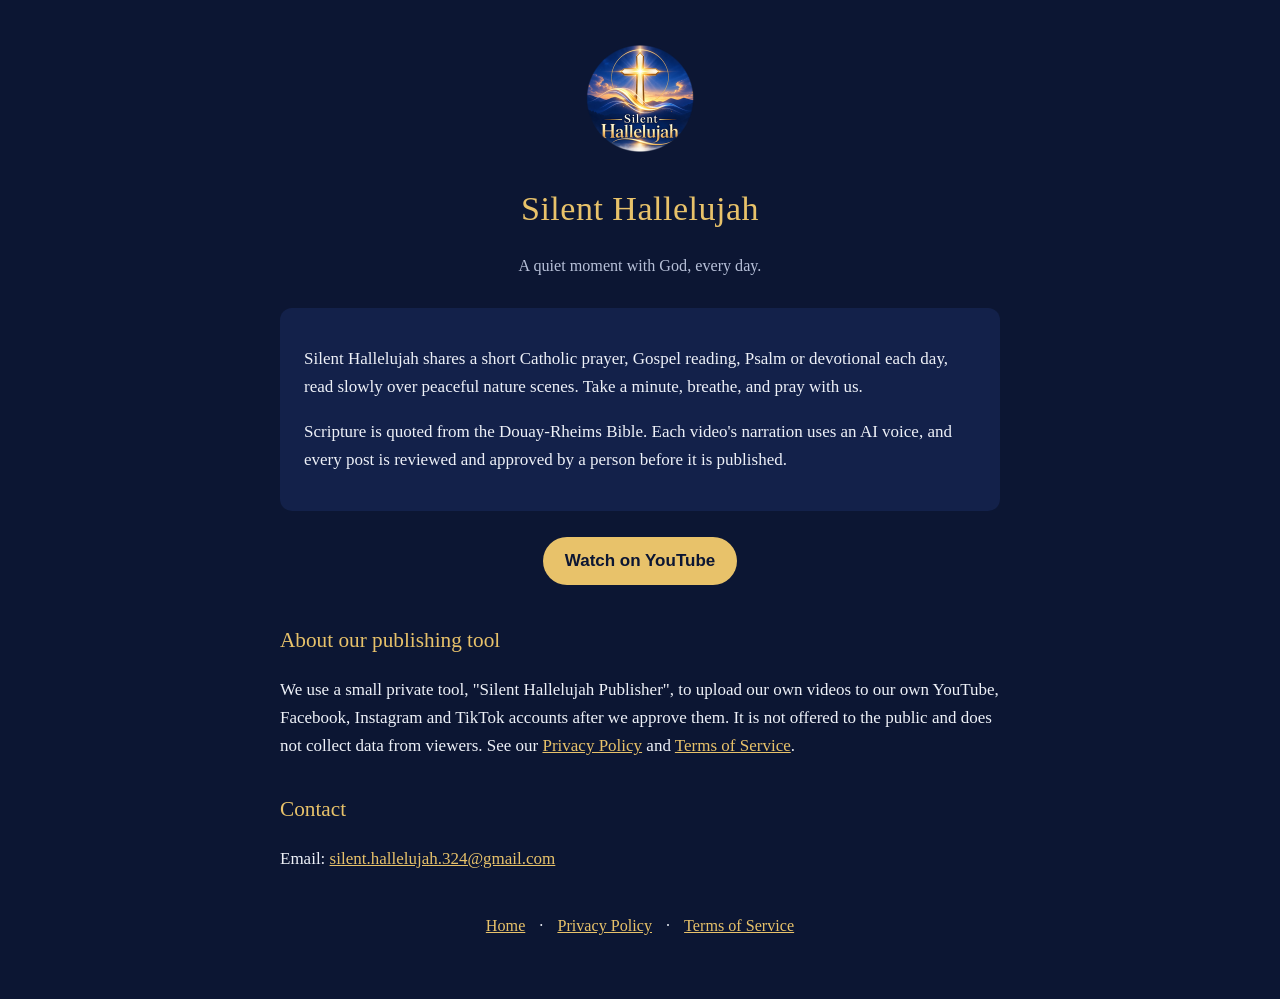
==== index.html @ ddc01e1d "Add files via upload" ====
<!doctype html>
<html lang="en">
<head>
<meta charset="utf-8">
<meta name="viewport" content="width=device-width, initial-scale=1">
<title>Silent Hallelujah</title>
<meta name="description" content="Silent Hallelujah shares a short Catholic prayer, Gospel or Psalm every day.">
<link rel="icon" href="logo.png">
<link rel="stylesheet" href="style.css">
</head>
<body>
<main>
  <header>
    <img src="logo.png" alt="Silent Hallelujah logo">
    <h1>Silent Hallelujah</h1>
    <p class="muted">A quiet moment with God, every day.</p>
  </header>

  <div class="card">
    <p>Silent Hallelujah shares a short Catholic prayer, Gospel reading, Psalm or devotional each day, read slowly
    over peaceful nature scenes. Take a minute, breathe, and pray with us.</p>
    <p>Scripture is quoted from the Douay-Rheims Bible. Each video's narration uses an AI voice, and every post is
    reviewed and approved by a person before it is published.</p>
  </div>

  <p style="text-align:center">
    <a class="button" href="https://www.youtube.com/@silenthallelujah-b6k7l">Watch on YouTube</a>
  </p>

  <h2>About our publishing tool</h2>
  <p>We use a small private tool, "Silent Hallelujah Publisher", to upload our own videos to our own YouTube,
  Facebook, Instagram and TikTok accounts after we approve them. It is not offered to the public and does not
  collect data from viewers. See our <a href="privacy.html">Privacy Policy</a> and
  <a href="terms.html">Terms of Service</a>.</p>

  <h2>Contact</h2>
  <p>Email: <a href="mailto:silent.hallelujah.324@gmail.com">silent.hallelujah.324@gmail.com</a></p>

  <nav><a href="index.html">Home</a> · <a href="privacy.html">Privacy Policy</a> · <a href="terms.html">Terms of Service</a></nav>
</main>
</body>
</html>
---- style.css ----
:root { --bg: #0c1633; --panel: #13214a; --text: #eef1f8; --muted: #b7c0d8; --gold: #e8c26a; }
* { box-sizing: border-box; }
body { margin: 0; background: var(--bg); color: var(--text); font: 17px/1.65 Georgia, "Times New Roman", serif; }
main { max-width: 760px; margin: 0 auto; padding: 40px 20px 60px; }
header { text-align: center; margin-bottom: 28px; }
header img { width: 120px; height: 120px; }
h1 { color: var(--gold); font-weight: normal; letter-spacing: .5px; margin: 12px 0 4px; }
h2 { color: var(--gold); font-weight: normal; margin-top: 32px; font-size: 1.25em; }
p, li { color: var(--text); }
.muted { color: var(--muted); font-size: .95em; }
a { color: var(--gold); }
.card { background: var(--panel); border-radius: 12px; padding: 20px 24px; margin: 20px 0; }
nav { text-align: center; margin-top: 40px; font-size: .95em; }
nav a { margin: 0 10px; }
.button { display: inline-block; background: var(--gold); color: #0c1633; text-decoration: none; padding: 10px 22px;
          border-radius: 999px; margin: 6px; font-family: Arial, sans-serif; font-weight: bold; }
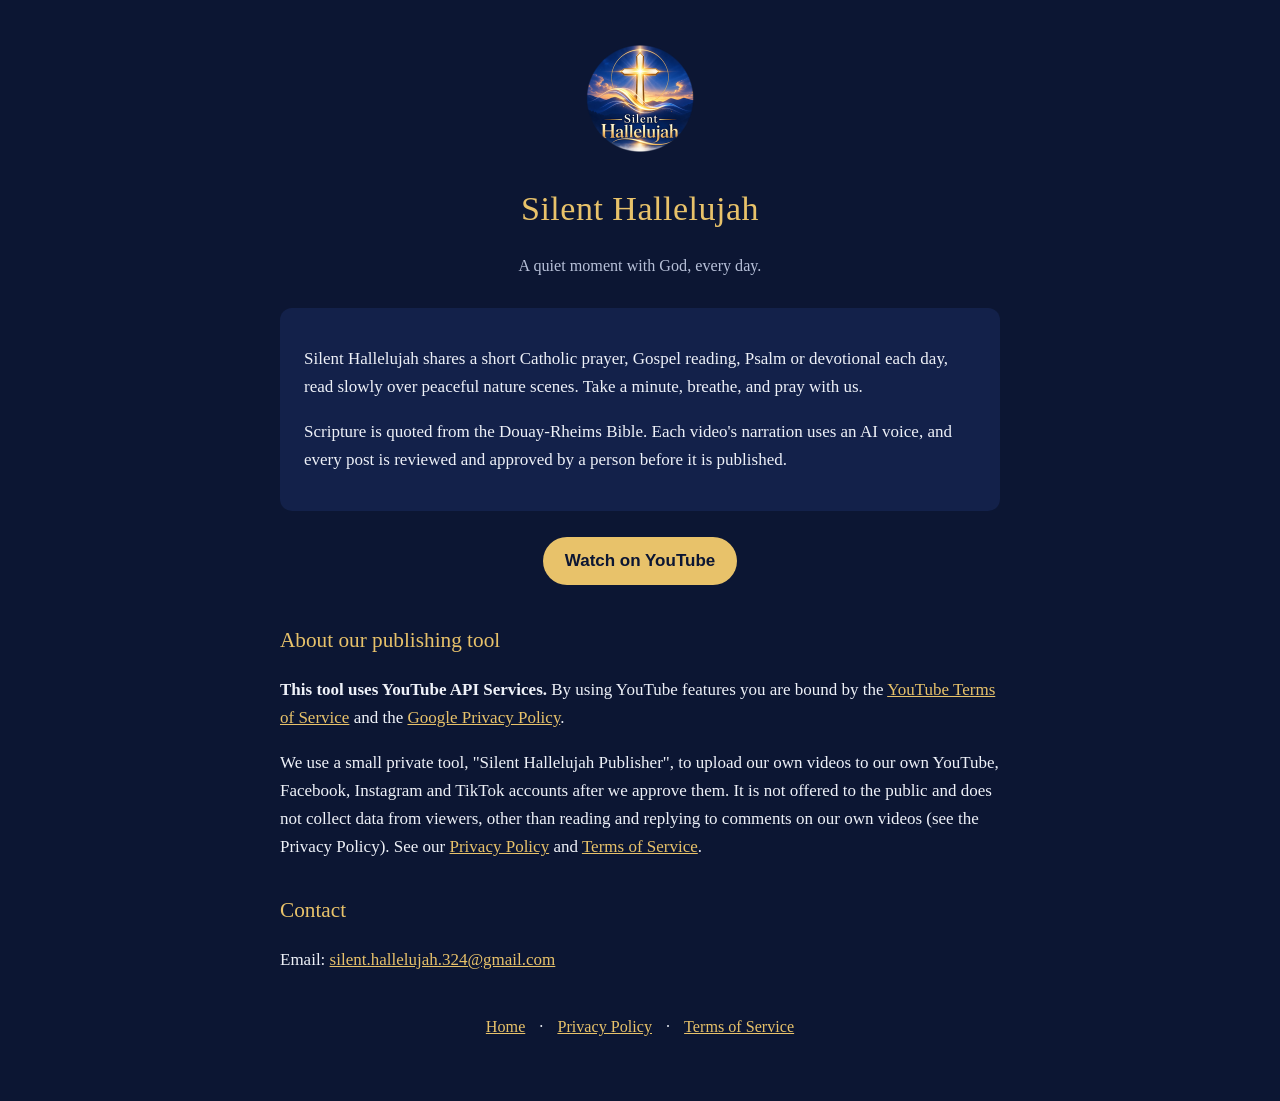
==== commit 8f4d6724: "Office update by the software team" ====
--- a/index.html
+++ b/index.html
@@ -28,9 +28,12 @@
   </p>
 
   <h2>About our publishing tool</h2>
+  <p><b>This tool uses YouTube API Services.</b> By using YouTube features you are bound by the
+  <a href="https://www.youtube.com/t/terms">YouTube Terms of Service</a> and the
+  <a href="https://policies.google.com/privacy">Google Privacy Policy</a>.</p>
   <p>We use a small private tool, "Silent Hallelujah Publisher", to upload our own videos to our own YouTube,
   Facebook, Instagram and TikTok accounts after we approve them. It is not offered to the public and does not
-  collect data from viewers. See our <a href="privacy.html">Privacy Policy</a> and
+  collect data from viewers, other than reading and replying to comments on our own videos (see the Privacy Policy). See our <a href="privacy.html">Privacy Policy</a> and
   <a href="terms.html">Terms of Service</a>.</p>
 
   <h2>Contact</h2>
